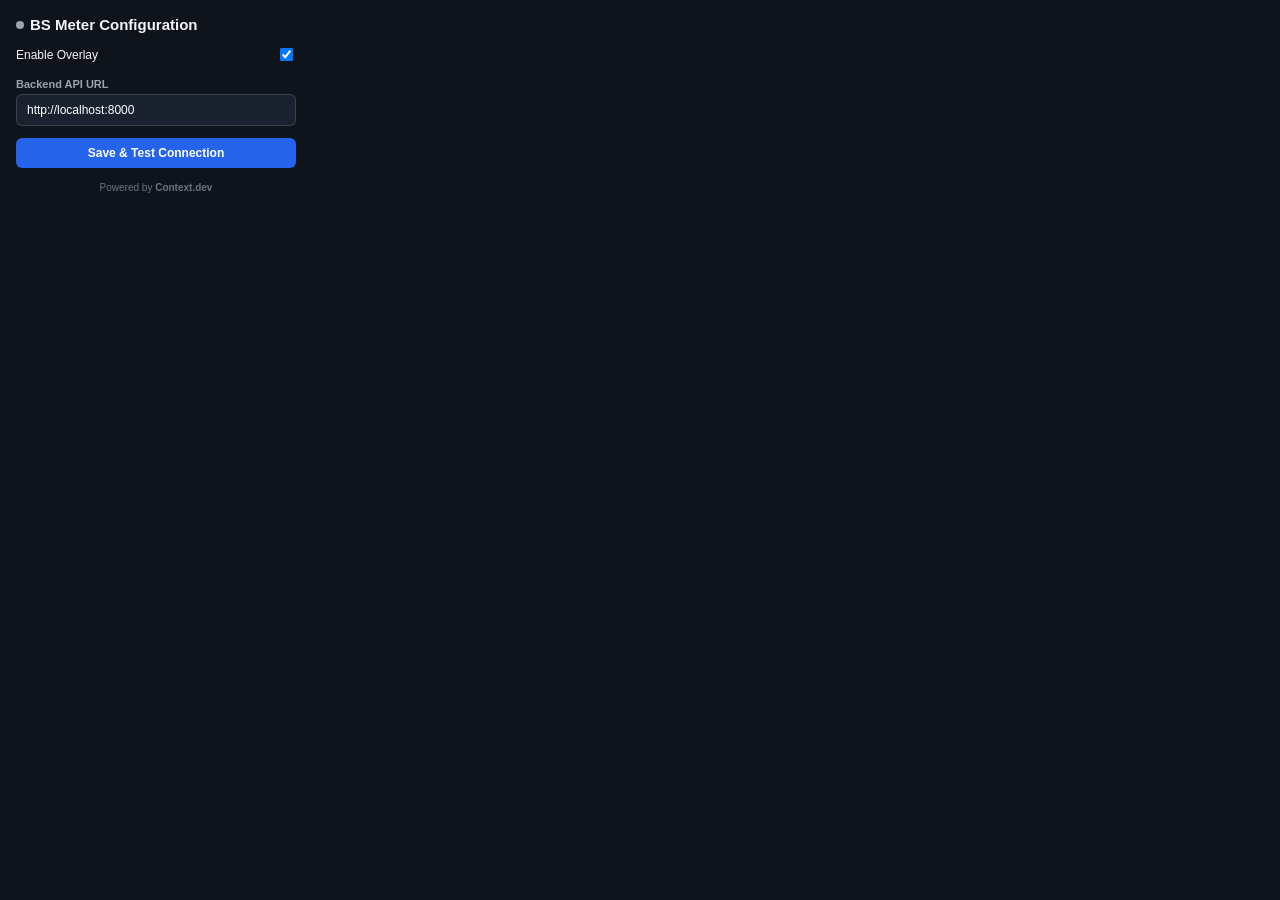
==== extension/popup.html @ a0208930 "major nuke" ====
<!DOCTYPE html>
<html>
<head>
  <meta charset="utf-8">
  <title>BS Meter Settings</title>
  <style>
    body {
      width: 280px;
      margin: 0;
      padding: 16px;
      font-family: -apple-system, BlinkMacSystemFont, "Segoe UI", Roboto, Helvetica, Arial, sans-serif;
      background: #0f141c;
      color: #f3f4f6;
    }
    h2 {
      font-size: 15px;
      margin: 0 0 12px 0;
      display: flex;
      align-items: center;
      gap: 6px;
    }
    .status-dot {
      width: 8px;
      height: 8px;
      border-radius: 50%;
      background: #9ca3af;
      display: inline-block;
    }
    .status-dot.online { background: #10b981; }
    .status-dot.offline { background: #ef4444; }
    label {
      font-size: 11px;
      font-weight: 600;
      color: #9ca3af;
      display: block;
      margin-bottom: 4px;
    }
    input[type="text"] {
      width: 100%;
      box-sizing: border-box;
      padding: 8px 10px;
      background: #1a2230;
      border: 1px solid rgba(255, 255, 255, 0.15);
      border-radius: 6px;
      color: #fff;
      font-size: 12px;
      margin-bottom: 12px;
    }
    .toggle-row {
      display: flex;
      justify-content: space-between;
      align-items: center;
      margin-bottom: 14px;
      font-size: 12px;
    }
    button {
      width: 100%;
      padding: 8px 12px;
      border-radius: 6px;
      font-size: 12px;
      font-weight: 600;
      cursor: pointer;
      border: none;
      background: #2563eb;
      color: #fff;
      transition: background 0.15s;
    }
    button:hover {
      background: #1d4ed8;
    }
    .footer {
      font-size: 10px;
      color: #6b7280;
      text-align: center;
      margin-top: 14px;
    }
  </style>
</head>
<body>
  <h2>
    <span class="status-dot" id="statusDot"></span>
    BS Meter Configuration
  </h2>

  <div class="toggle-row">
    <span>Enable Overlay</span>
    <input type="checkbox" id="enabledCheckbox" checked>
  </div>

  <label for="apiUrl">Backend API URL</label>
  <input type="text" id="apiUrl" value="http://localhost:8000" placeholder="http://localhost:8000">

  <button id="saveBtn">Save & Test Connection</button>

  <div class="footer">Powered by <b>Context.dev</b></div>

  <script src="popup.js"></script>
</body>
</html>
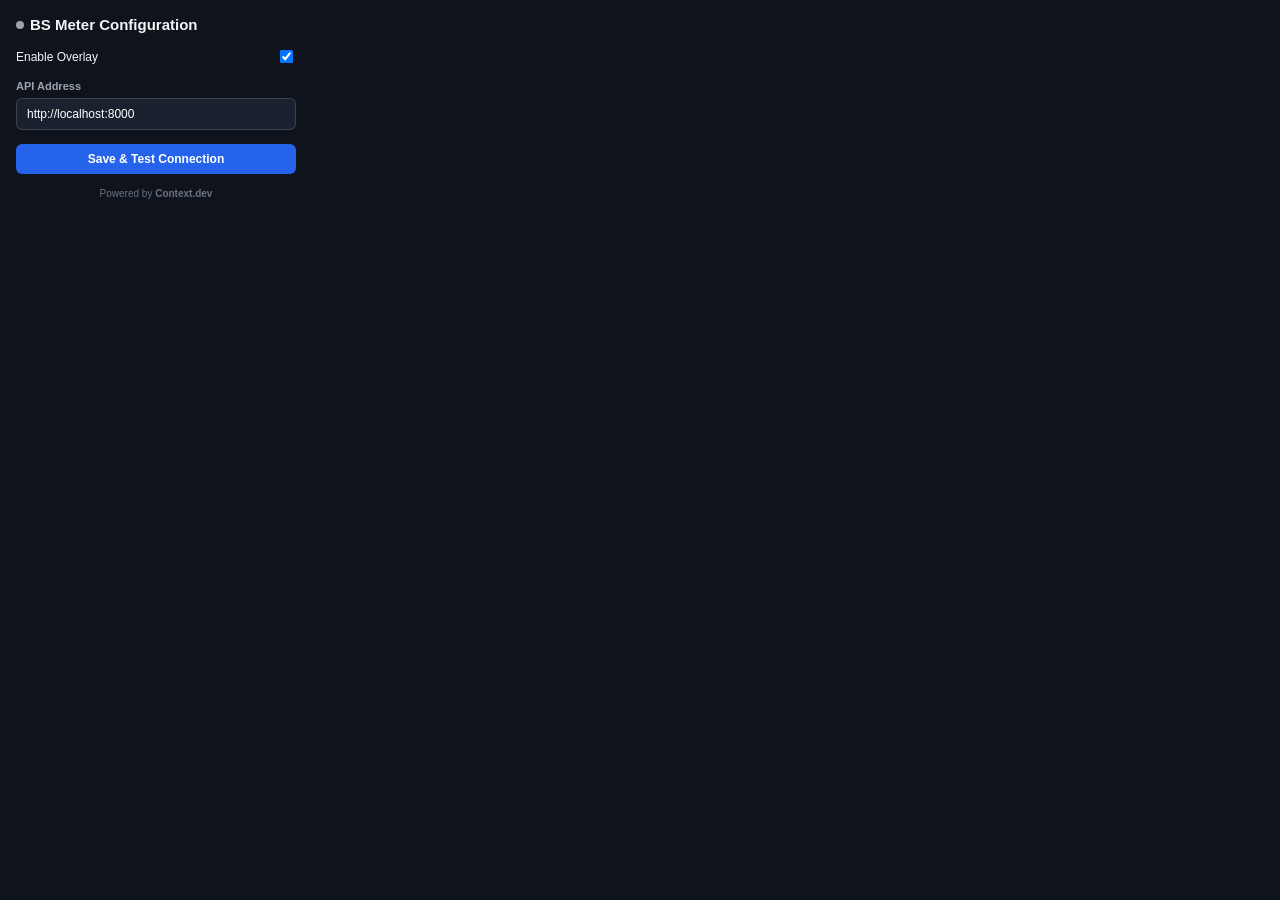
==== commit 24938b7b: "extension fixes" ====
--- a/extension/popup.html
+++ b/extension/popup.html
@@ -14,7 +14,7 @@
     }
     h2 {
       font-size: 15px;
-      margin: 0 0 12px 0;
+      margin: 0 0 14px 0;
       display: flex;
       align-items: center;
       gap: 6px;
@@ -28,12 +28,21 @@
     }
     .status-dot.online { background: #10b981; }
     .status-dot.offline { background: #ef4444; }
+
+    .toggle-row {
+      display: flex;
+      justify-content: space-between;
+      align-items: center;
+      margin-bottom: 14px;
+      font-size: 12px;
+    }
+
     label {
       font-size: 11px;
       font-weight: 600;
       color: #9ca3af;
       display: block;
-      margin-bottom: 4px;
+      margin-bottom: 6px;
     }
     input[type="text"] {
       width: 100%;
@@ -44,16 +53,14 @@
       border-radius: 6px;
       color: #fff;
       font-size: 12px;
-      margin-bottom: 12px;
+      margin-bottom: 14px;
     }
-    .toggle-row {
-      display: flex;
-      justify-content: space-between;
-      align-items: center;
-      margin-bottom: 14px;
-      font-size: 12px;
+    input[type="text"]:focus {
+      outline: none;
+      border-color: #3b82f6;
     }
-    button {
+
+    button#saveBtn {
       width: 100%;
       padding: 8px 12px;
       border-radius: 6px;
@@ -65,9 +72,10 @@
       color: #fff;
       transition: background 0.15s;
     }
-    button:hover {
+    button#saveBtn:hover {
       background: #1d4ed8;
     }
+
     .footer {
       font-size: 10px;
       color: #6b7280;
@@ -87,7 +95,7 @@
     <input type="checkbox" id="enabledCheckbox" checked>
   </div>
 
-  <label for="apiUrl">Backend API URL</label>
+  <label for="apiUrl">API Address</label>
   <input type="text" id="apiUrl" value="http://localhost:8000" placeholder="http://localhost:8000">
 
   <button id="saveBtn">Save & Test Connection</button>
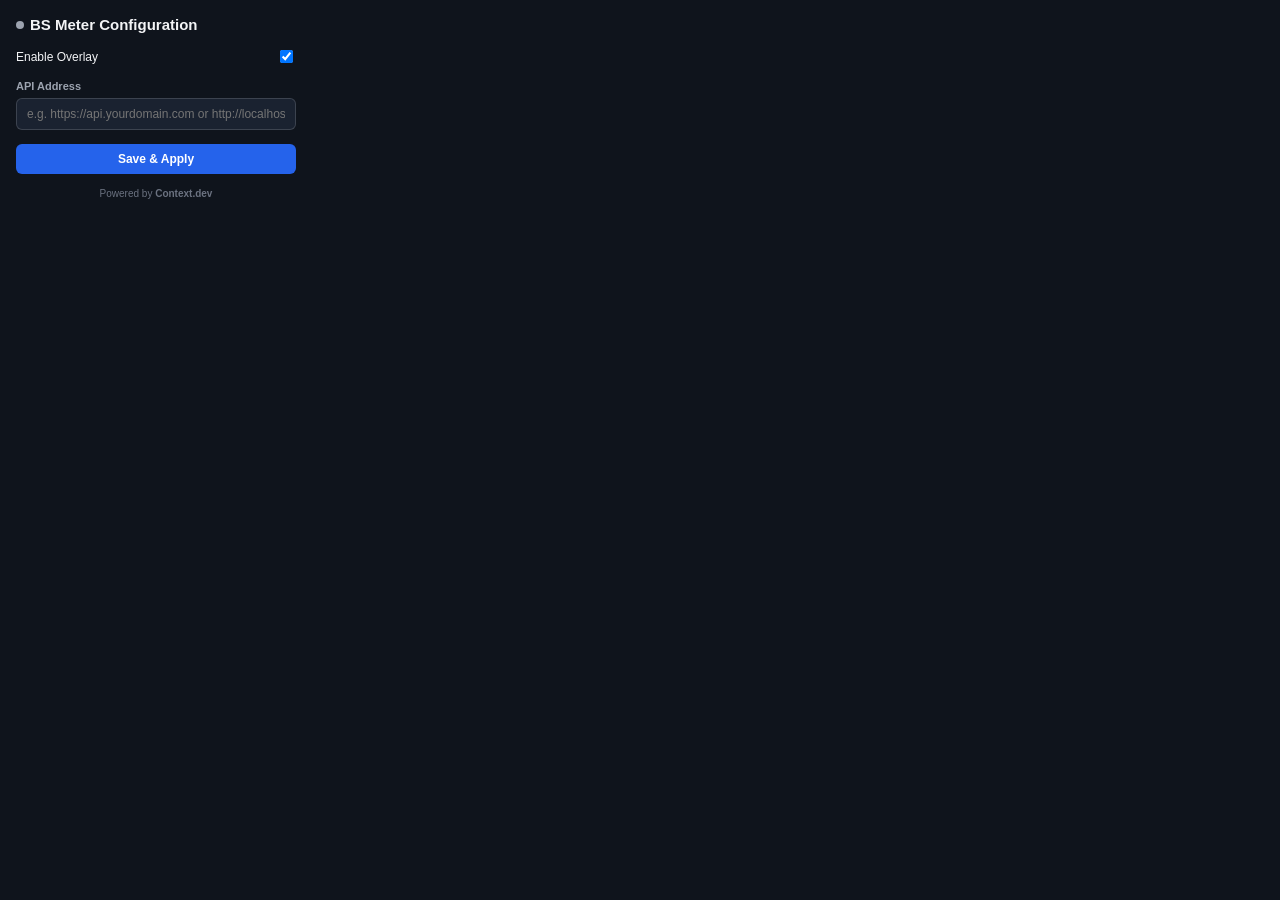
==== commit e4e7d883: "changes and stuff" ====
--- a/extension/popup.html
+++ b/extension/popup.html
@@ -96,9 +96,9 @@
   </div>
 
   <label for="apiUrl">API Address</label>
-  <input type="text" id="apiUrl" value="http://localhost:8000" placeholder="http://localhost:8000">
+  <input type="text" id="apiUrl" placeholder="e.g. https://api.yourdomain.com or http://localhost:8000">
 
-  <button id="saveBtn">Save & Test Connection</button>
+  <button id="saveBtn">Save & Apply</button>
 
   <div class="footer">Powered by <b>Context.dev</b></div>
 
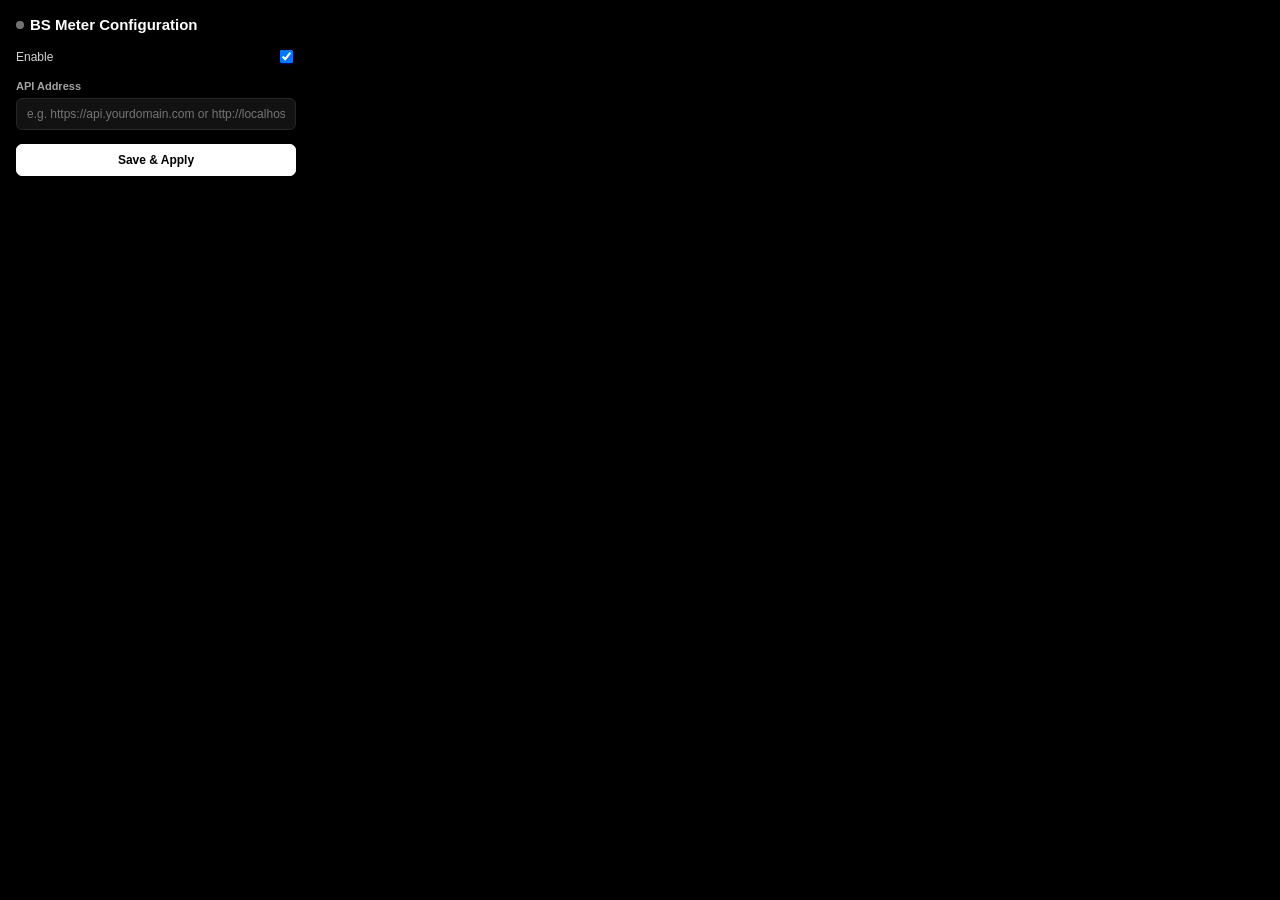
==== commit 00d334b6: "UI theming fixes" ====
--- a/extension/popup.html
+++ b/extension/popup.html
@@ -1,107 +1,119 @@
-<!DOCTYPE html>
+<!doctype html>
 <html>
-<head>
-  <meta charset="utf-8">
-  <title>BS Meter Settings</title>
-  <style>
-    body {
-      width: 280px;
-      margin: 0;
-      padding: 16px;
-      font-family: -apple-system, BlinkMacSystemFont, "Segoe UI", Roboto, Helvetica, Arial, sans-serif;
-      background: #0f141c;
-      color: #f3f4f6;
-    }
-    h2 {
-      font-size: 15px;
-      margin: 0 0 14px 0;
-      display: flex;
-      align-items: center;
-      gap: 6px;
-    }
-    .status-dot {
-      width: 8px;
-      height: 8px;
-      border-radius: 50%;
-      background: #9ca3af;
-      display: inline-block;
-    }
-    .status-dot.online { background: #10b981; }
-    .status-dot.offline { background: #ef4444; }
+  <head>
+    <meta charset="utf-8" />
+    <title>BS Meter Settings</title>
+    <style>
+      body {
+        width: 280px;
+        margin: 0;
+        padding: 16px;
+        font-family:
+          -apple-system, BlinkMacSystemFont, "Segoe UI", Roboto, Helvetica,
+          Arial, sans-serif;
+        background: #000000;
+        color: #ffffff;
+        border-radius: 6px;
+      }
+      h2 {
+        font-size: 15px;
+        margin: 0 0 14px 0;
+        display: flex;
+        align-items: center;
+        gap: 6px;
+        color: #ffffff;
+      }
+      .status-dot {
+        width: 8px;
+        height: 8px;
+        border-radius: 50%;
+        background: #737373;
+        display: inline-block;
+      }
+      .status-dot.online {
+        background: #10b981;
+      }
+      .status-dot.offline {
+        background: #ef4444;
+      }
 
-    .toggle-row {
-      display: flex;
-      justify-content: space-between;
-      align-items: center;
-      margin-bottom: 14px;
-      font-size: 12px;
-    }
+      .toggle-row {
+        display: flex;
+        justify-content: space-between;
+        align-items: center;
+        margin-bottom: 14px;
+        font-size: 12px;
+        color: #d4d4d4;
+      }
 
-    label {
-      font-size: 11px;
-      font-weight: 600;
-      color: #9ca3af;
-      display: block;
-      margin-bottom: 6px;
-    }
-    input[type="text"] {
-      width: 100%;
-      box-sizing: border-box;
-      padding: 8px 10px;
-      background: #1a2230;
-      border: 1px solid rgba(255, 255, 255, 0.15);
-      border-radius: 6px;
-      color: #fff;
-      font-size: 12px;
-      margin-bottom: 14px;
-    }
-    input[type="text"]:focus {
-      outline: none;
-      border-color: #3b82f6;
-    }
+      label {
+        font-size: 11px;
+        font-weight: 600;
+        color: #a3a3a3;
+        display: block;
+        margin-bottom: 6px;
+      }
+      input[type="text"] {
+        width: 100%;
+        box-sizing: border-box;
+        padding: 8px 10px;
+        background: #121212;
+        border: 1px solid #262626;
+        border-radius: 6px;
+        color: #ffffff;
+        font-size: 12px;
+        margin-bottom: 14px;
+      }
+      input[type="text"]:focus {
+        outline: none;
+        border-color: #ffffff;
+      }
 
-    button#saveBtn {
-      width: 100%;
-      padding: 8px 12px;
-      border-radius: 6px;
-      font-size: 12px;
-      font-weight: 600;
-      cursor: pointer;
-      border: none;
-      background: #2563eb;
-      color: #fff;
-      transition: background 0.15s;
-    }
-    button#saveBtn:hover {
-      background: #1d4ed8;
-    }
+      button#saveBtn {
+        width: 100%;
+        padding: 8px 12px;
+        border-radius: 6px;
+        font-size: 12px;
+        font-weight: 700;
+        cursor: pointer;
+        border: 1px solid #ffffff;
+        background: #ffffff;
+        color: #000000;
+        transition: all 0.15s ease;
+      }
+      button#saveBtn:hover {
+        background: #e5e5e5;
+        border-color: #e5e5e5;
+      }
 
-    .footer {
-      font-size: 10px;
-      color: #6b7280;
-      text-align: center;
-      margin-top: 14px;
-    }
-  </style>
-</head>
-<body>
-  <h2>
-    <span class="status-dot" id="statusDot"></span>
-    BS Meter Configuration
-  </h2>
+      .footer {
+        font-size: 10px;
+        color: #737373;
+        text-align: center;
+        margin-top: 14px;
+      }
+    </style>
+  </head>
+  <body>
+    <h2>
+      <span class="status-dot" id="statusDot"></span>
+      BS Meter Configuration
+    </h2>
 
-  <div class="toggle-row">
-    <span>Enable Overlay</span>
-    <input type="checkbox" id="enabledCheckbox" checked>
-  </div>
+    <div class="toggle-row">
+      <span>Enable</span>
+      <input type="checkbox" id="enabledCheckbox" checked />
+    </div>
 
-  <label for="apiUrl">API Address</label>
-  <input type="text" id="apiUrl" placeholder="e.g. https://api.yourdomain.com or http://localhost:8000">
+    <label for="apiUrl">API Address</label>
+    <input
+      type="text"
+      id="apiUrl"
+      placeholder="e.g. https://api.yourdomain.com or http://localhost:8000"
+    />
 
-  <button id="saveBtn">Save & Apply</button>
+    <button id="saveBtn">Save & Apply</button>
 
-  <div class="footer">Powered by <b>Context.dev</b></div>
-
-  <script src="popup.js"></script>
-</body>
+    <script src="popup.js"></script>
+  </body>
 </html>
